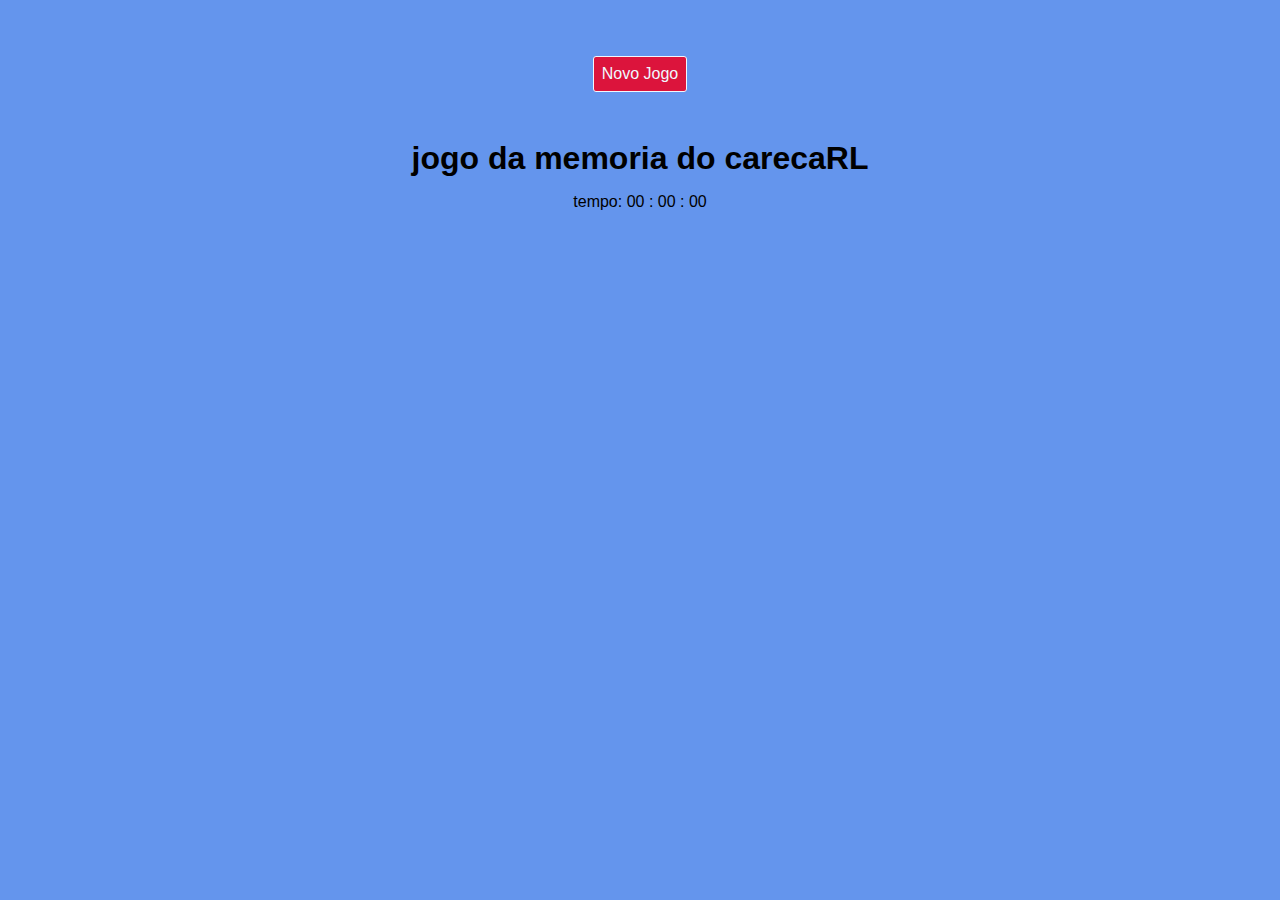
==== jogar.html @ d75af186 "add cronometro" ====
<!DOCTYPE html>
<html lang="pt-br">
<head>
  <meta charset="UTF-8">
  <meta name="viewport" content="width=device-width, initial-scale=1.0">
  <link rel="stylesheet" href="style/memoria.css">
  <title>Memória CarecaRL</title>
</head>
<body>
    <a href="index.html" class="novoJogo">Novo Jogo</a>
  <div class="div_memoria">
    <h1>jogo da memoria do carecaRL</h1>
    <p class="tempo" id="tempo">tempo: <span>00 : 00 : 00</span></p>
  </div>
  <div class="container_cartas"></div>


  <script src="app/main.js"></script>
</body>
</html>
---- style/memoria.css ----
body{
  display: flex;
  flex-direction: column;
  justify-content: center;
  align-items: center;
  padding: 0;
  background-color: cornflowerblue;
  font-family: 'Lucida Sans', 'Lucida Sans Regular', 'Lucida Grande', 'Lucida Sans Unicode', Geneva, Verdana, sans-serif;
}

.novoJogo{
  background-color: crimson;
  border: solid 1px aliceblue;
  border-radius: 3px;
  color: aliceblue;
  margin: 3rem;
  padding: .5rem;
  text-decoration: none;
}

.div_memoria{
  display: flex;
  flex-direction: column;
  align-items: center;
}

h1{
  margin: 0;
}
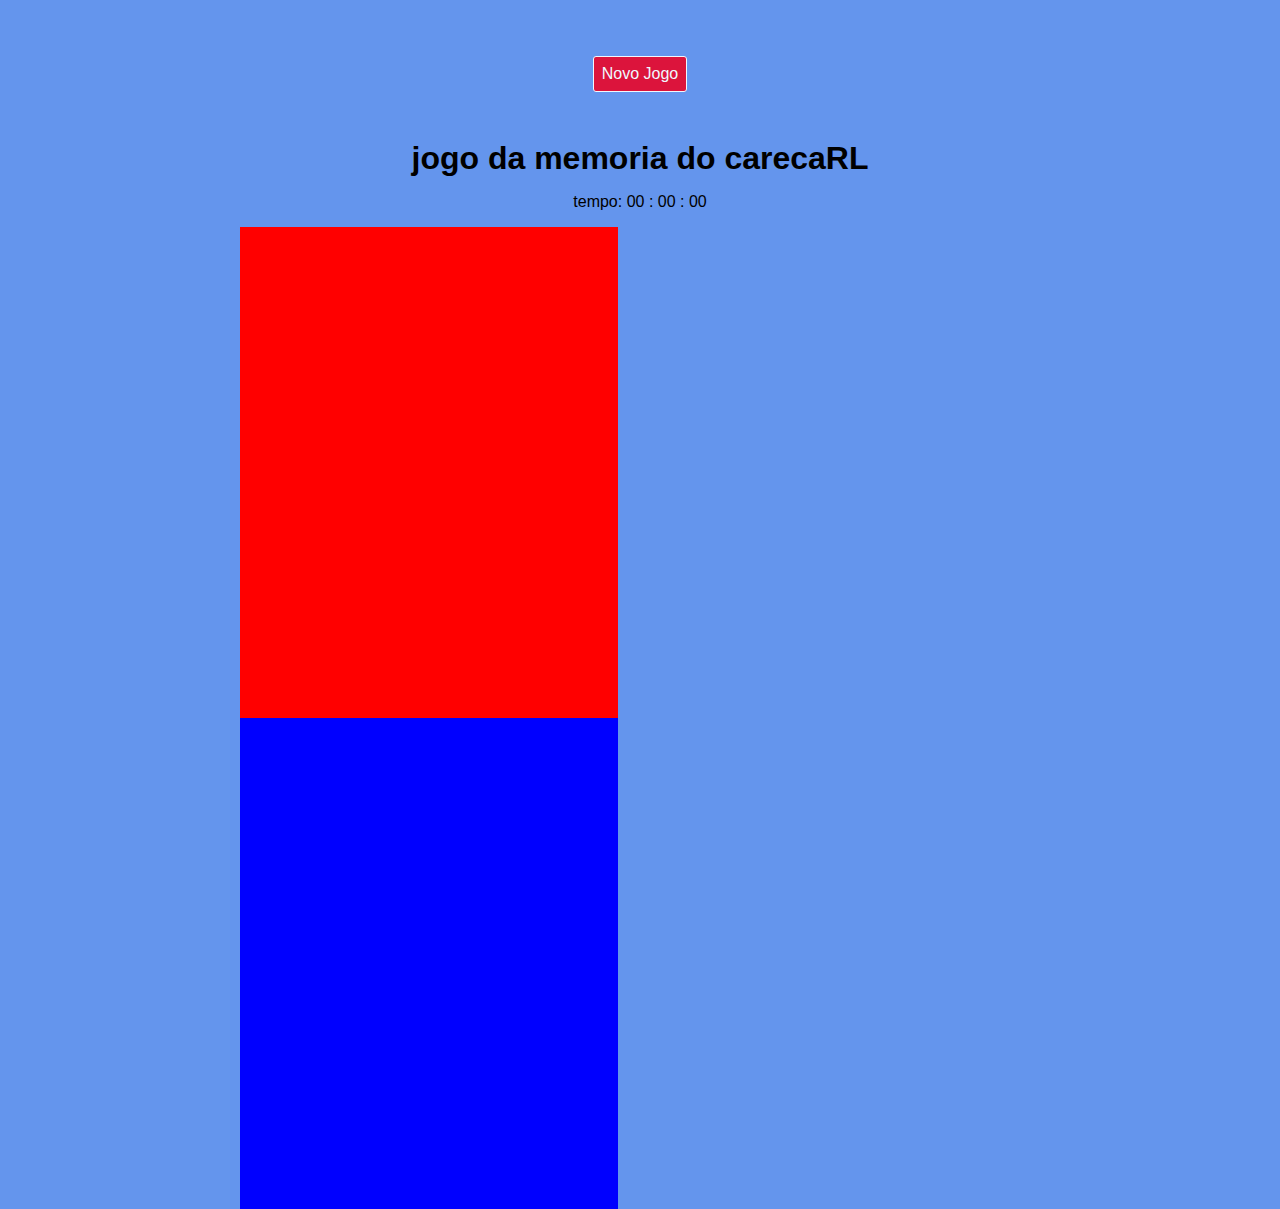
==== commit c27cba18: "criando cards" ====
--- a/jogar.html
+++ b/jogar.html
@@ -12,7 +12,12 @@
     <h1>jogo da memoria do carecaRL</h1>
     <p class="tempo" id="tempo">tempo: <span>00 : 00 : 00</span></p>
   </div>
-  <div class="container_cartas"></div>
+  <div class="grid">
+    <div class="card">
+      <div class="face front"></div>
+      <div class="face back"></div>
+    </div>
+  </div>
 
 
   <script src="app/main.js"></script>
--- a/style/memoria.css
+++ b/style/memoria.css
@@ -28,3 +28,30 @@
   margin: 0;
 }
 
+.grid{
+  display: grid;
+  width: 100%;
+  gap: 15px;
+  grid-template-columns: repeat(4, 1fr);
+  max-width: 800px;
+}
+
+.card{
+  aspect-ratio: 1/1.3;
+  width: 100%;
+  background-color: black;
+  border-radius: 3px;
+}
+
+.face {
+  width: 100%;
+  height: 100%;
+}
+
+.front{
+  background-color: red;
+}
+
+.back{
+  background-color: blue;
+}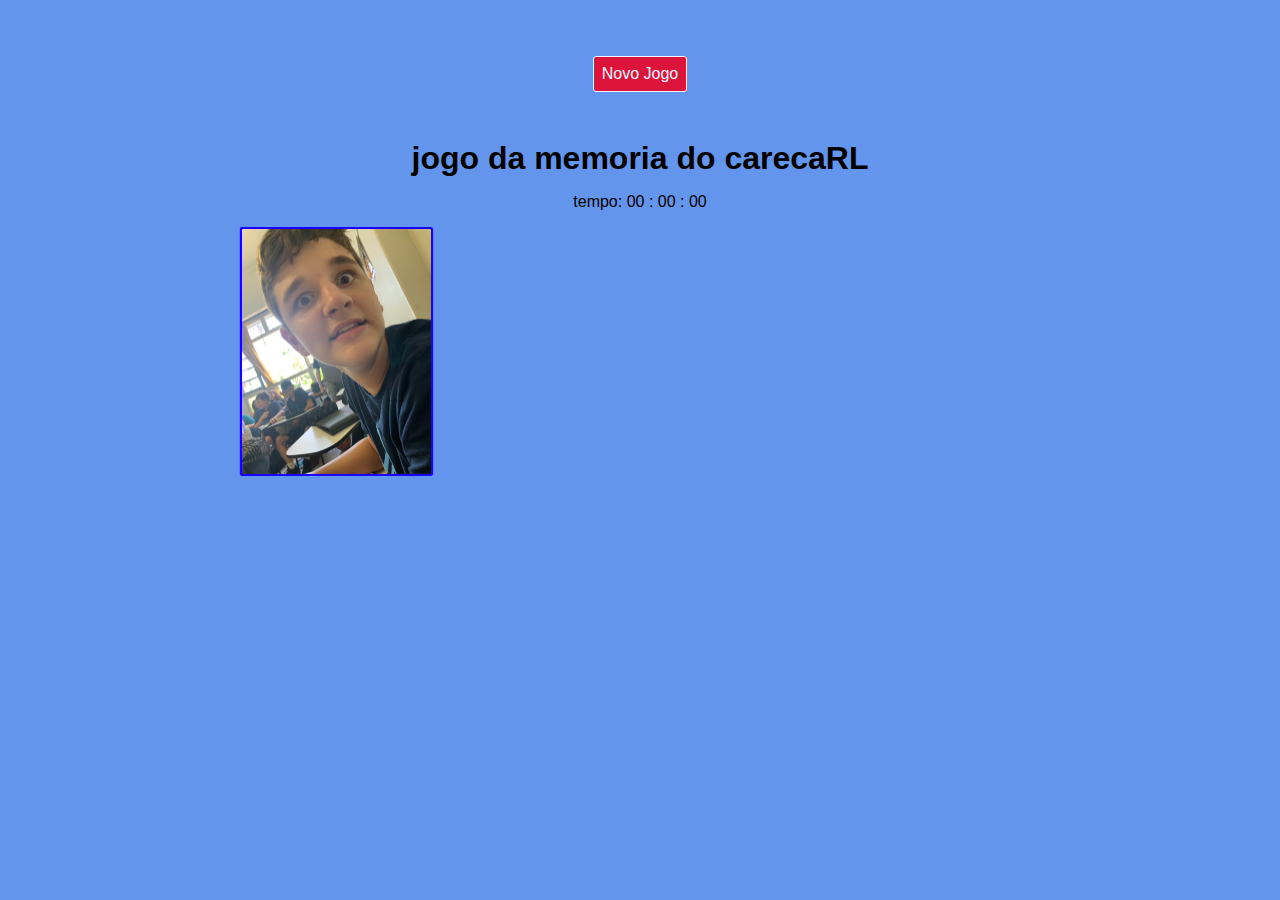
==== commit 8c3e6570: "adicionei img e fiz os cards" ====
--- a/jogar.html
+++ b/jogar.html
@@ -14,7 +14,7 @@
   </div>
   <div class="grid">
     <div class="card">
-      <div class="face front"></div>
+      <div class="face front">cu</div>
       <div class="face back"></div>
     </div>
   </div>
--- a/style/memoria.css
+++ b/style/memoria.css
@@ -41,17 +41,30 @@
   width: 100%;
   background-color: black;
   border-radius: 3px;
+  position: relative;
+  transition: all 400ms ease;
+  transform-style: preserve-3d;
 }
 
 .face {
   width: 100%;
   height: 100%;
+  position: absolute;
+  background-size: cover;
+  background-position: center;
+  border: solid 2px rgb(25, 0, 255);
+  border-radius: 3px;
 }
 
 .front{
-  background-color: red;
+  transform: rotateY(180deg);
 }
 
 .back{
-  background-color: blue;
+  background-image: url('/img/image0.jpg');
+  backface-visibility: hidden;
+}
+
+.card:hover{
+  transform: rotateY(180deg);
 }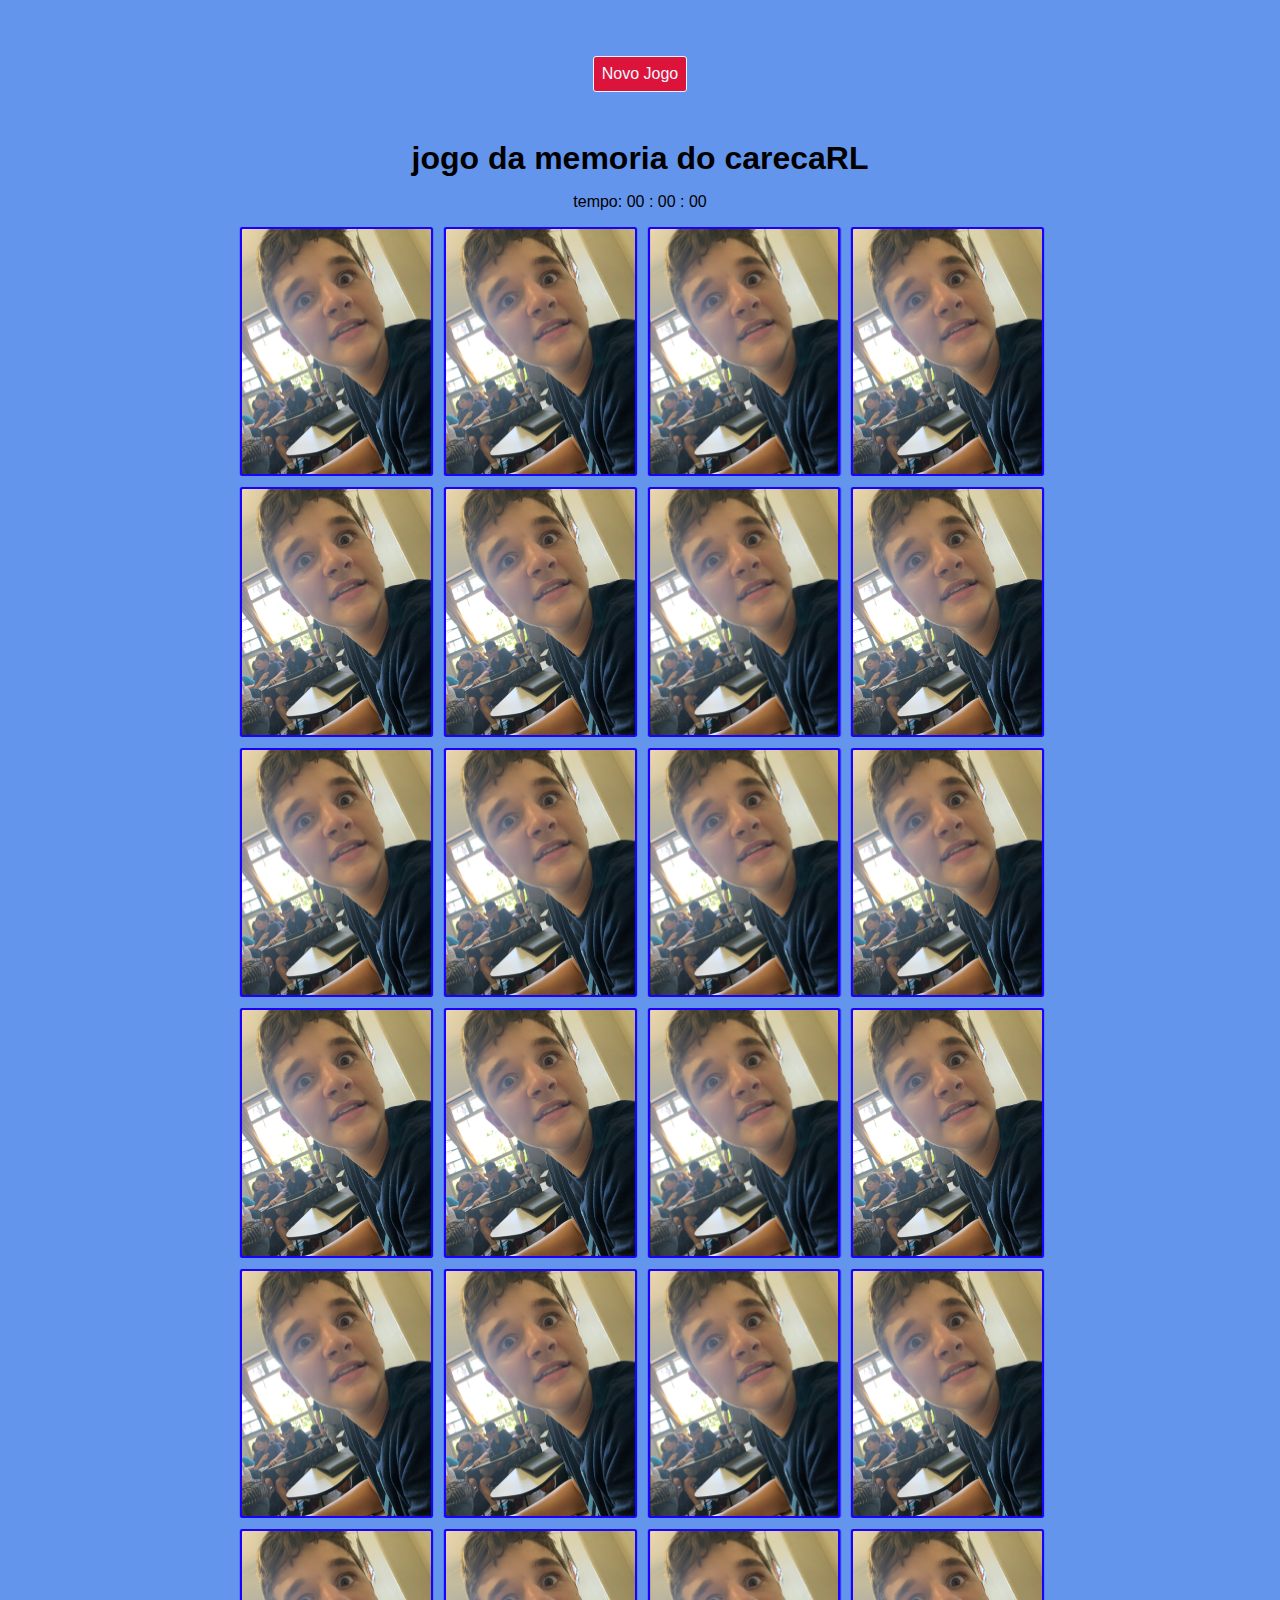
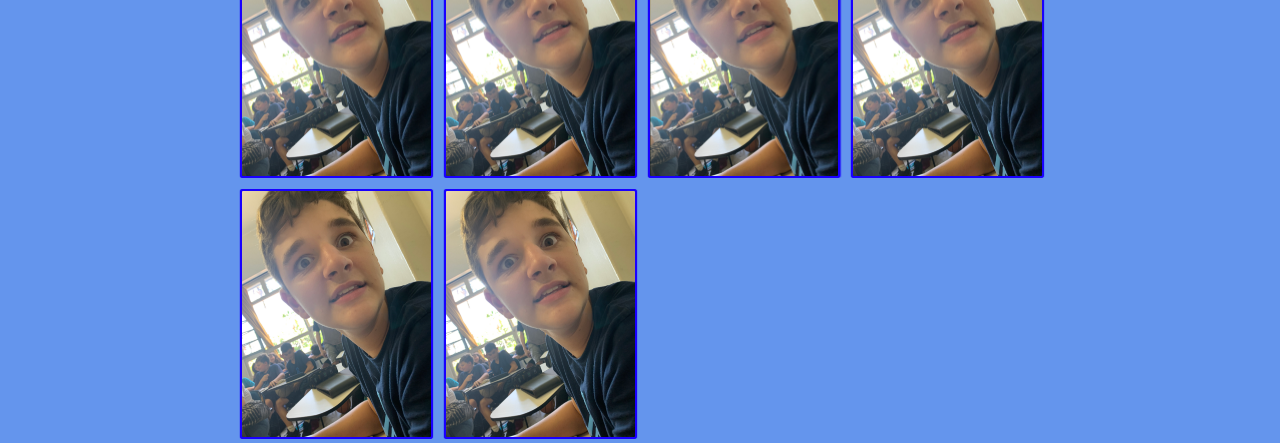
==== commit 782aea42: "codigo memoria" ====
--- a/jogar.html
+++ b/jogar.html
@@ -13,10 +13,7 @@
     <p class="tempo" id="tempo">tempo: <span>00 : 00 : 00</span></p>
   </div>
   <div class="grid">
-    <div class="card">
-      <div class="face front">cu</div>
-      <div class="face back"></div>
-    </div>
+    
   </div>
 
 
--- a/style/memoria.css
+++ b/style/memoria.css
@@ -39,10 +39,9 @@
 .card{
   aspect-ratio: 1/1.3;
   width: 100%;
-  background-color: black;
   border-radius: 3px;
   position: relative;
-  transition: all 400ms ease;
+  transition: all 200ms ease;
   transform-style: preserve-3d;
 }
 
@@ -54,6 +53,7 @@
   background-position: center;
   border: solid 2px rgb(25, 0, 255);
   border-radius: 3px;
+  transition: all 400ms ease;
 }
 
 .front{
@@ -65,6 +65,11 @@
   backface-visibility: hidden;
 }
 
-.card:hover{
+.reveal-card{
   transform: rotateY(180deg);
+}
+
+.disable-card{
+  filter: saturate(0);
+  opacity: 0.5;
 }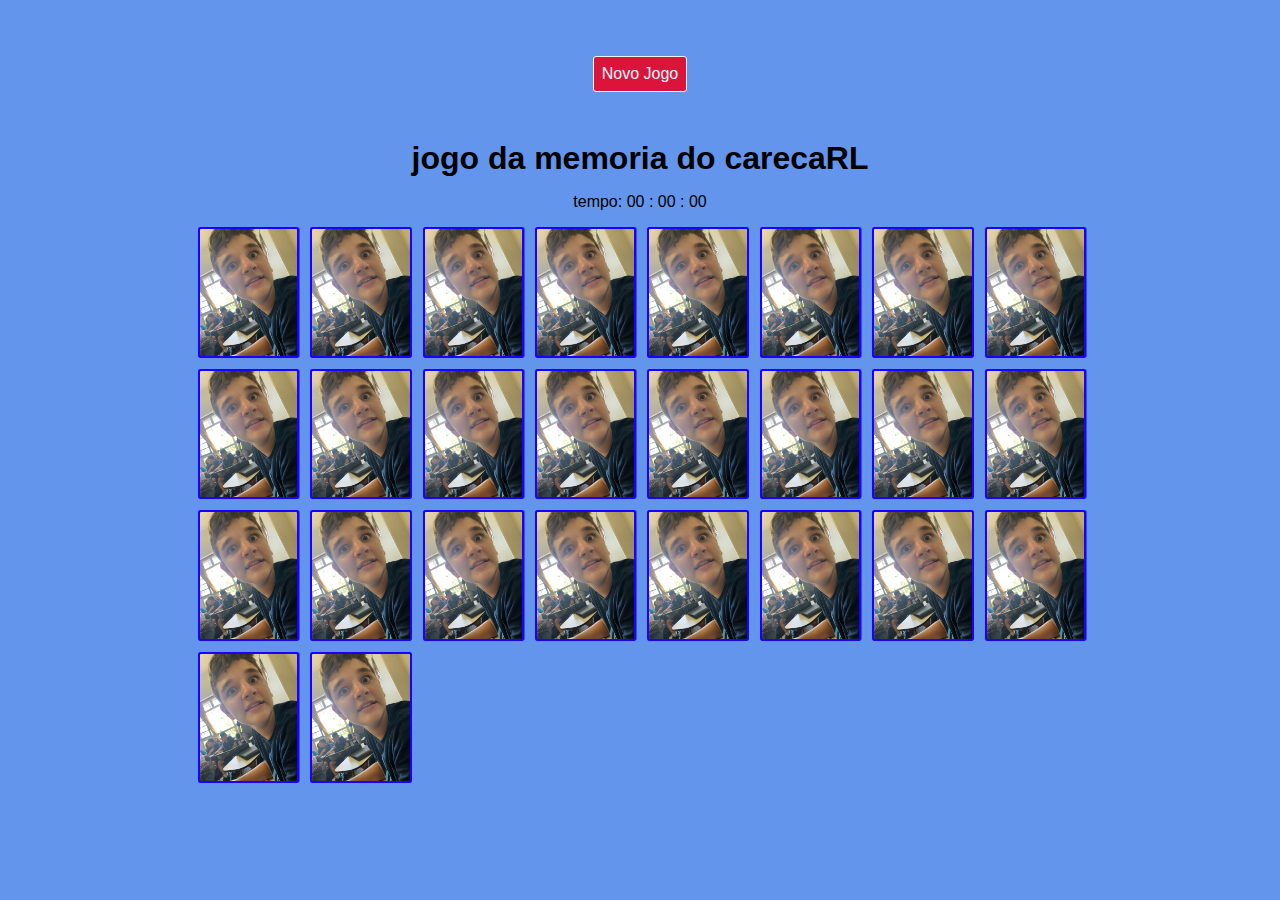
==== commit 8e590080: "CONSEGUI" ====
--- a/jogar.html
+++ b/jogar.html
@@ -18,5 +18,6 @@
 
 
   <script src="app/main.js"></script>
+  <script src="app/login.js"></script>
 </body>
 </html>--- a/style/memoria.css
+++ b/style/memoria.css
@@ -32,8 +32,9 @@
   display: grid;
   width: 100%;
   gap: 15px;
-  grid-template-columns: repeat(4, 1fr);
-  max-width: 800px;
+  grid-template-columns: repeat(8, 1fr);
+  max-width: 70%;
+  margin-bottom: 5rem;
 }
 
 .card{
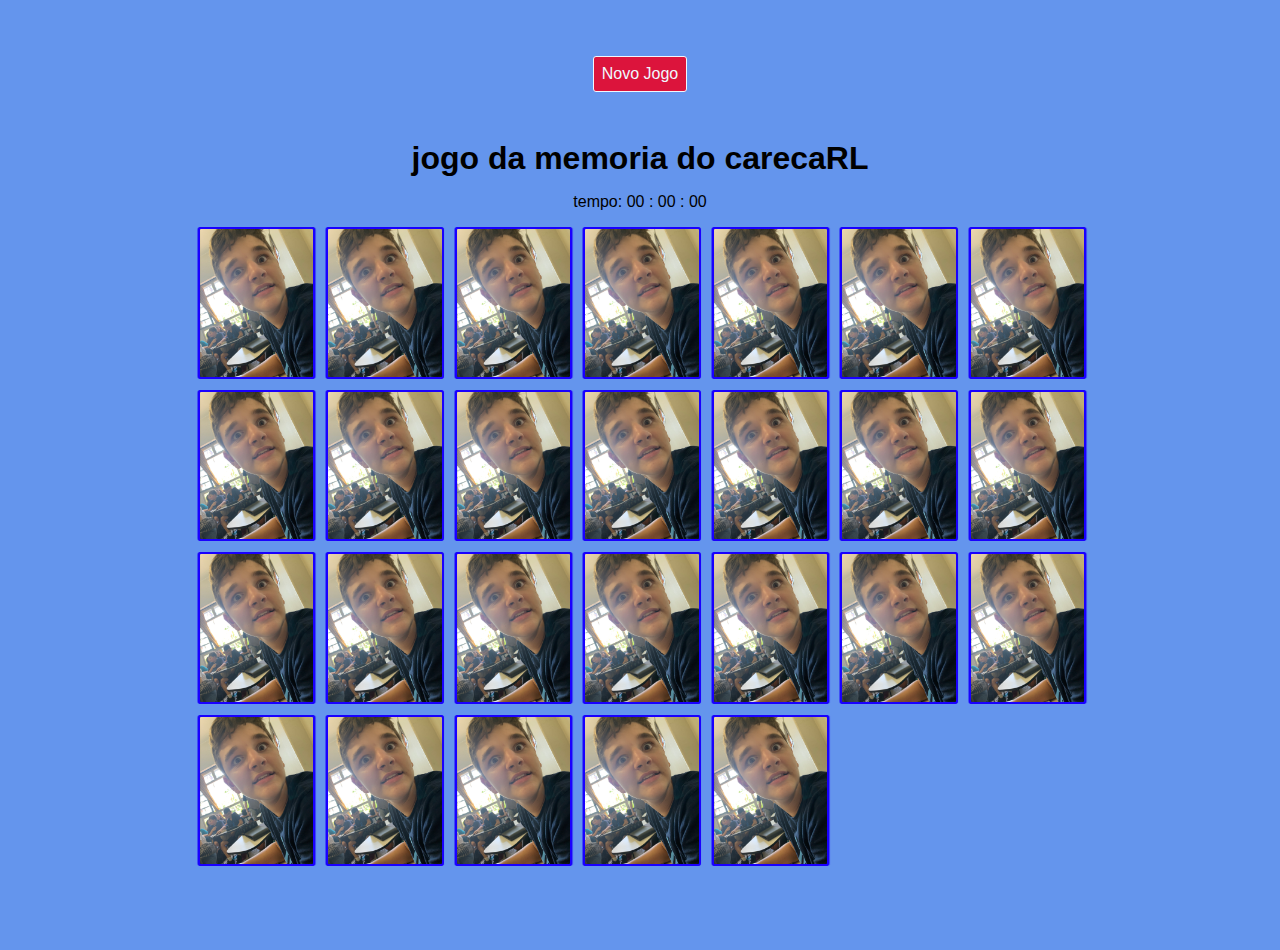
==== commit cfa0d160: "." ====
--- a/jogar.html
+++ b/jogar.html
@@ -12,9 +12,7 @@
     <h1>jogo da memoria do carecaRL</h1>
     <p class="tempo" id="tempo">tempo: <span>00 : 00 : 00</span></p>
   </div>
-  <div class="grid">
-    
-  </div>
+  <div class="grid"></div>
 
 
   <script src="app/main.js"></script>
--- a/style/memoria.css
+++ b/style/memoria.css
@@ -32,7 +32,7 @@
   display: grid;
   width: 100%;
   gap: 15px;
-  grid-template-columns: repeat(8, 1fr);
+  grid-template-columns: repeat(7, 1fr);
   max-width: 70%;
   margin-bottom: 5rem;
 }
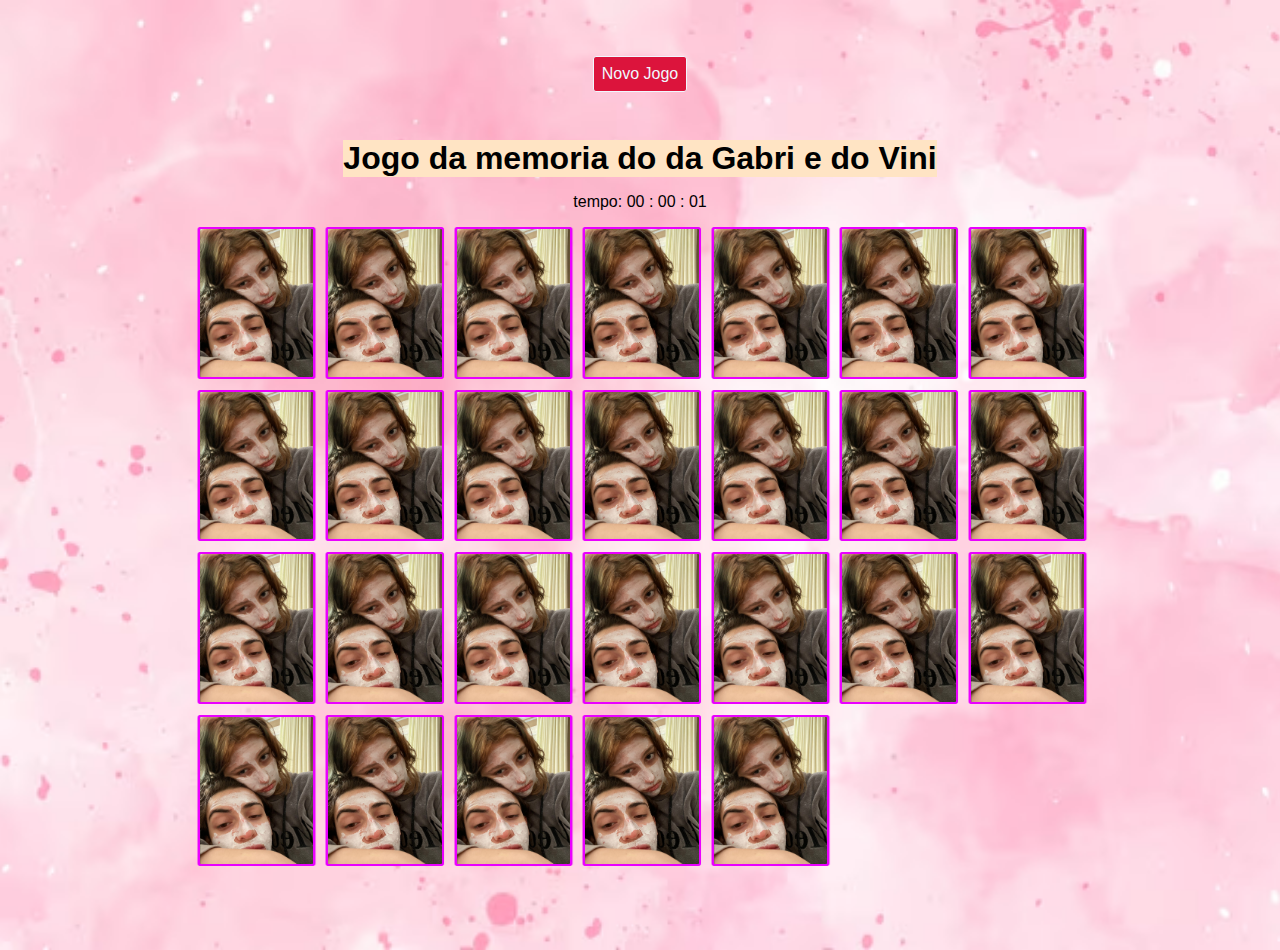
==== commit cac23872: "pra mozona" ====
--- a/jogar.html
+++ b/jogar.html
@@ -9,7 +9,7 @@
 <body>
     <a href="index.html" class="novoJogo">Novo Jogo</a>
   <div class="div_memoria">
-    <h1>jogo da memoria do carecaRL</h1>
+    <h1>Jogo da memoria do da Gabri e do Vini</h1>
     <p class="tempo" id="tempo">tempo: <span>00 : 00 : 00</span></p>
   </div>
   <div class="grid"></div>
--- a/style/memoria.css
+++ b/style/memoria.css
@@ -4,7 +4,9 @@
   justify-content: center;
   align-items: center;
   padding: 0;
-  background-color: cornflowerblue;
+  background-image: url('../img/fundo.jpg');
+  background-size: cover;
+  background-repeat: no-repeat;
   font-family: 'Lucida Sans', 'Lucida Sans Regular', 'Lucida Grande', 'Lucida Sans Unicode', Geneva, Verdana, sans-serif;
 }
 
@@ -26,6 +28,7 @@
 
 h1{
   margin: 0;
+  background-color: bisque;
 }
 
 .grid{
@@ -52,7 +55,7 @@
   position: absolute;
   background-size: cover;
   background-position: center;
-  border: solid 2px rgb(25, 0, 255);
+  border: solid 2px rgb(234, 0, 255);
   border-radius: 3px;
   transition: all 400ms ease;
 }
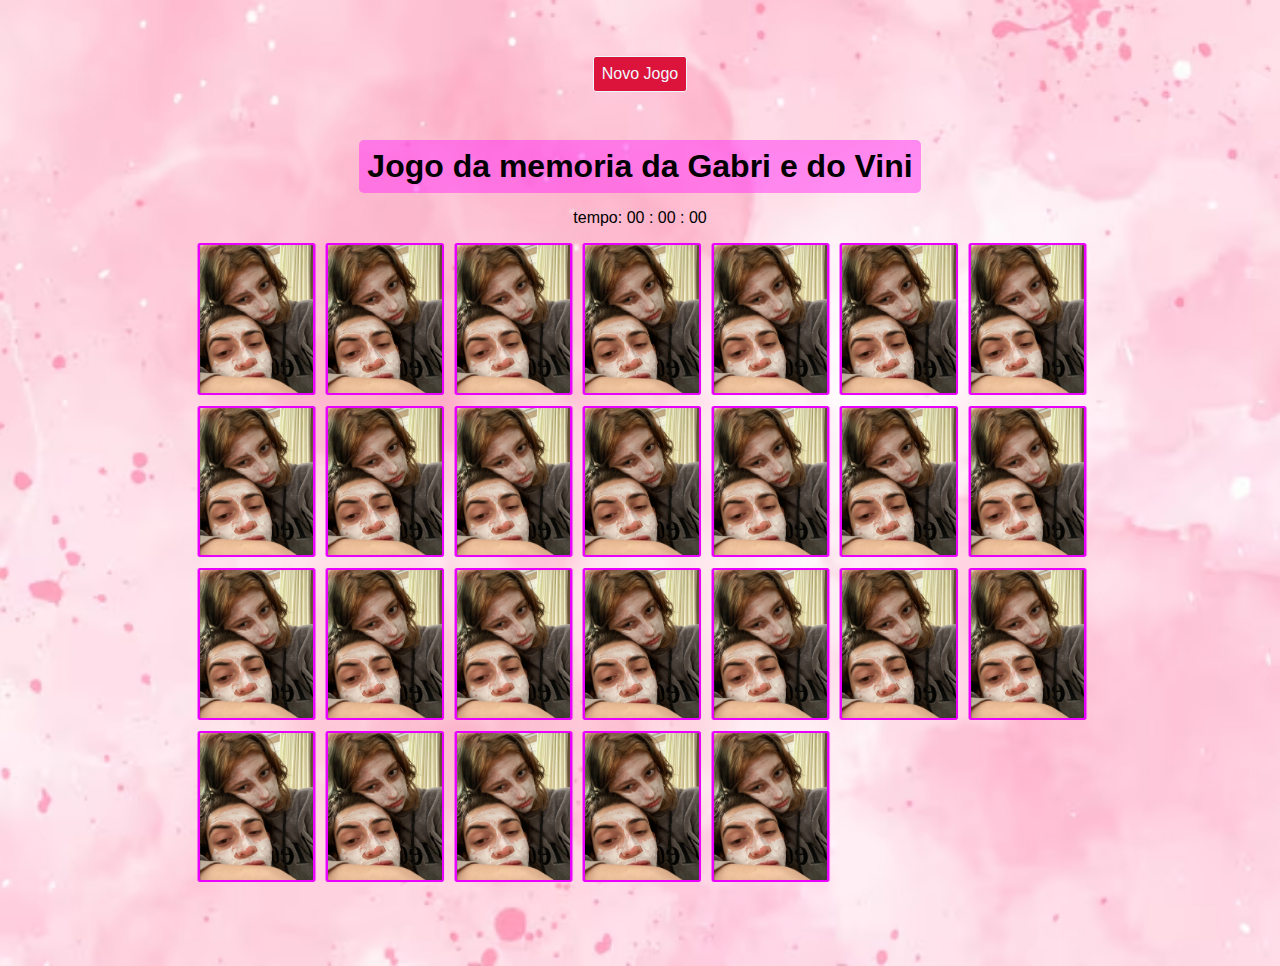
==== commit 7e1750c6: "arrumei as cores" ====
--- a/jogar.html
+++ b/jogar.html
@@ -9,7 +9,7 @@
 <body>
     <a href="index.html" class="novoJogo">Novo Jogo</a>
   <div class="div_memoria">
-    <h1>Jogo da memoria do da Gabri e do Vini</h1>
+    <h1>Jogo da memoria da Gabri e do Vini</h1>
     <p class="tempo" id="tempo">tempo: <span>00 : 00 : 00</span></p>
   </div>
   <div class="grid"></div>
--- a/style/memoria.css
+++ b/style/memoria.css
@@ -28,7 +28,9 @@
 
 h1{
   margin: 0;
-  background-color: bisque;
+  padding: .5rem;
+  background-color: rgba(255, 47, 245, 0.5);
+  border-radius: 5px;
 }
 
 .grid{
